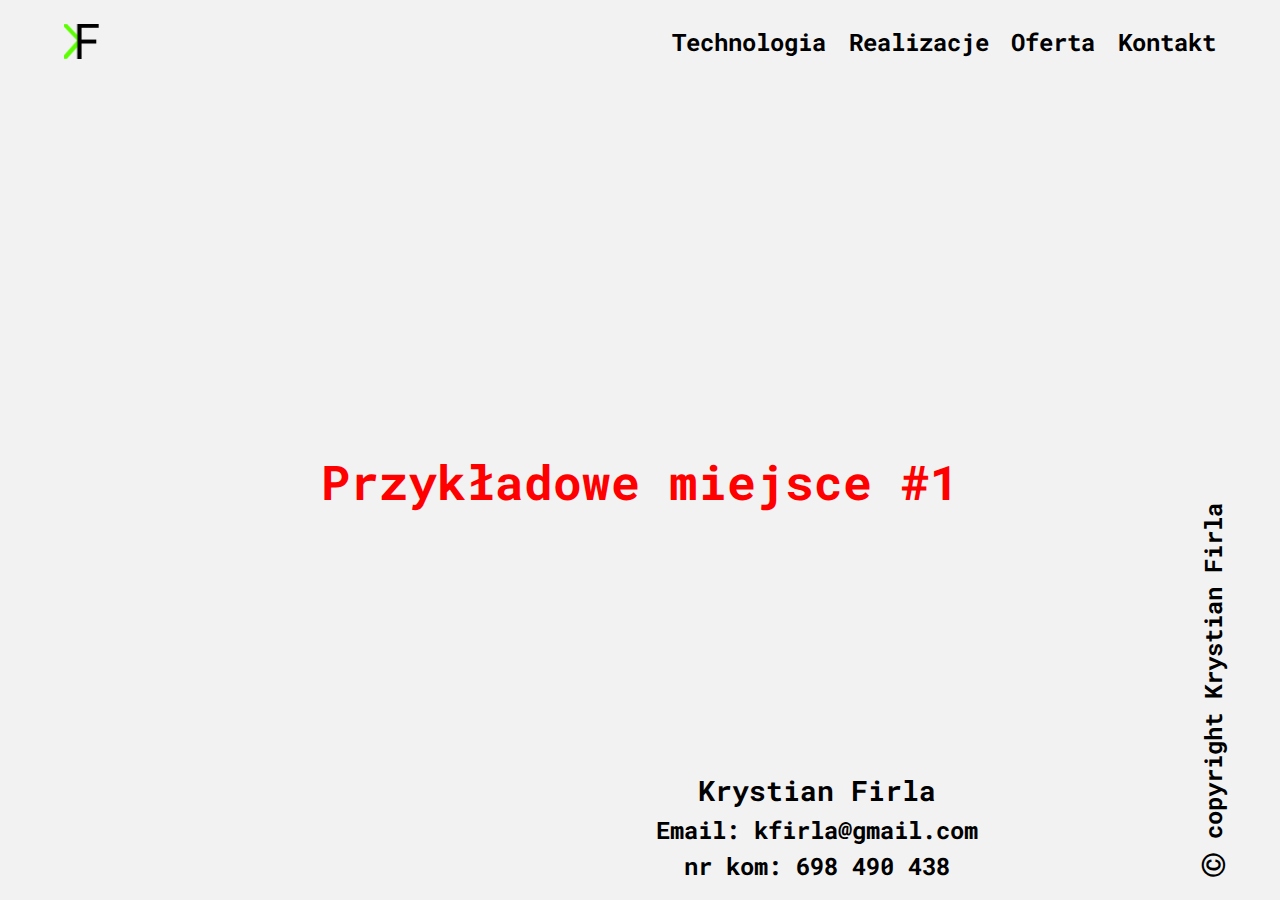
==== contact.html @ 513802cd "jakis poczatek jest" ====
<!DOCTYPE html>
<html lang="pl">

<head>
    <meta charset="UTF-8">
    <meta http-equiv="X-UA-Compatible" content="IE=edge">
    <meta name="viewport" content="width=device-width, initial-scale=1.0">
    <title>Krystian Firla</title>
    <link rel="shortcut icon" href="src/img/favicon.ico" type="image/x-icon">
    <link rel="stylesheet" href="src/css/style.css">
    <script src="src/js/script.js" defer></script>
</head>

<body>
    <header class="navbar">
        <img src="src/img/logo.png" alt="Logo KF" class="logo">
        <img src="src/img/menu.svg" alt="Otwórz menu" class="toggle-nav">
        <nav class="navbar-links">
            <ul>
                <li><a href="index.html">Technologia</a></li>
                <li><a href="realization.html">Realizacje</a></li>
                <li><a href="offer.html">Oferta</a></li>
                <li><a href="contact.html">Kontakt</a></li>
            </ul>
        </nav>
    </header>
    <main>
        <div class="container">
            <div class="left">
                <ul>
                    <li>
                        <a href="#"><img src="src/img/screenshot.png" alt="jakies zdjecie">
                            <h1>Przykładowe miejsce #1</h1>
                        </a>
                    </li>
                </ul>
            </div>
            <div class="right">
                <div class="container">
                    <div class="contact">
                        <h3>Krystian Firla</h3>
                        <p>Email: kfirla@gmail.com</p>
                        <p>nr kom: 698 490 438</p>
                    </div>
                    <p class="rotated">&#9400 copyright Krystian Firla</p>
                </div>
            </div>
        </div>
    </main>

</body>

</html>
---- src/css/style.css ----
@import url("https://fonts.googleapis.com/css2?family=Roboto+Mono:wght@300&display=swap");
*, *::before, *::after {
  -webkit-box-sizing: border-box;
          box-sizing: border-box;
}

:root {
  --background-color: #F2F2F2;
  --green-from-logo: rgba(91, 255, 0, 1);
}

html {
  scroll-behavior: smooth;
}

body {
  margin: 0;
  padding: 0;
  font-family: 'Roboto Mono', monospace;
  line-height: 1.5;
  background-color: var(--background-color);
  font-size: 1.5rem;
}

.navbar {
  width: 100%;
  display: -webkit-box;
  display: -ms-flexbox;
  display: flex;
  -webkit-box-pack: justify;
      -ms-flex-pack: justify;
          justify-content: space-between;
  padding: 1.5rem 4rem;
  position: absolute;
  width: 100%;
  z-index: 3;
}

.toggle-nav {
  position: absolute;
  display: none;
  top: 1.25rem;
  right: 4rem;
}

.navbar-links ul {
  width: calc(50vw - 4rem);
  list-style: none;
  margin: 0;
  padding: 0;
  padding-left: 2rem;
  display: -webkit-box;
  display: -ms-flexbox;
  display: flex;
  -webkit-box-pack: justify;
      -ms-flex-pack: justify;
          justify-content: space-between;
  gap: 1rem;
}

.navbar-links ul li a {
  text-decoration: none;
  display: block;
  color: black;
  font-weight: bold;
}

.navbar-links li:hover a {
  color: var(--green-from-logo);
}

.logo {
  width: 35px;
  height: 35px;
}

.toggle-nav {
  max-width: 40px;
  max-height: 40px;
  cursor: pointer;
}

.left > ul {
  width: 50vw;
  list-style: none;
  margin: 0;
  padding: 0;
}

.left > ul > li > a > img {
  position: absolute;
  width: 100%;
  height: 100vh;
  left: -25%;
  z-index: 1;
}

.left > ul > li > a > h1 {
  position: absolute;
  color: red;
  top: 50%;
  left: 50%;
  z-index: 3;
  -webkit-transform: translate(-50%, -50%);
          transform: translate(-50%, -50%);
}

.right {
  width: calc(50vw - 1rem);
  z-index: 2;
  height: 100vh;
  position: absolute;
  left: 50%;
  top: 0;
  background-color: var(--background-color);
}

.right > .container {
  padding: 1rem;
  height: 100%;
  display: -webkit-box;
  display: -ms-flexbox;
  display: flex;
  gap: 15%;
  -webkit-box-align: end;
      -ms-flex-align: end;
          align-items: end;
}

.right > .container h3,
.right > .container p {
  margin: 0;
  display: -webkit-box;
  display: -ms-flexbox;
  display: flex;
  -webkit-box-pack: center;
      -ms-flex-pack: center;
          justify-content: center;
}

.right > .container .arrow .arrow-down {
  width: 40px;
  cursor: pointer;
  -webkit-transition: all 0.5s ease-in-out;
  transition: all 0.5s ease-in-out;
}

.right > .container ul {
  list-style: none;
  margin: 0;
  padding: 0;
}

.right > .container ul li a {
  text-decoration: none;
  color: black;
}

.right > .container ul li a:hover {
  color: var(--green-from-logo);
}

.right > .container p {
  font-weight: bold;
}

.right > .container .rotated {
  position: absolute;
  bottom: 12rem;
  right: -8.5rem;
  -webkit-transform: rotate(-90deg);
          transform: rotate(-90deg);
}

.main-content {
  position: absolute;
  top: 100vh;
  left: 0;
  padding: 2rem 4rem;
}

.contact {
  display: -webkit-box;
  display: -ms-flexbox;
  display: flex;
  -webkit-box-orient: vertical;
  -webkit-box-direction: normal;
      -ms-flex-direction: column;
          flex-direction: column;
}

@media (max-width: 1550px) {
  .right > .container ul {
    display: none;
  }
}

@media (max-width: 1260px) {
  .navbar {
    padding: 1.5rem 3rem;
  }
  .toggle-nav {
    right: 3rem;
    display: block;
  }
  .navbar-links {
    opacity: 0;
    pointer-events: none;
    position: absolute;
    top: calc(3rem + 40px);
    right: 3rem;
    -webkit-transform: translateY(-10px);
            transform: translateY(-10px);
    -webkit-transition: opacity 150ms ease-in-out, -webkit-transform 150ms ease-in-out;
    transition: opacity 150ms ease-in-out, -webkit-transform 150ms ease-in-out;
    transition: opacity 150ms ease-in-out, transform 150ms ease-in-out;
    transition: opacity 150ms ease-in-out, transform 150ms ease-in-out, -webkit-transform 150ms ease-in-out;
  }
  .navbar-links ul {
    -webkit-box-orient: vertical;
    -webkit-box-direction: normal;
        -ms-flex-direction: column;
            flex-direction: column;
    width: 100%;
    padding: 0;
    display: -webkit-box;
    display: -ms-flexbox;
    display: flex;
    -webkit-box-pack: justify;
        -ms-flex-pack: justify;
            justify-content: space-between;
    gap: 1rem;
  }
  .navbar-links ul li a {
    float: right;
  }
  .navbar-links.active {
    display: block;
    opacity: 1;
    pointer-events: auto;
    -webkit-transform: translateY(0);
            transform: translateY(0);
    background-color: var(--background-color);
  }
}
/*# sourceMappingURL=style.css.map */
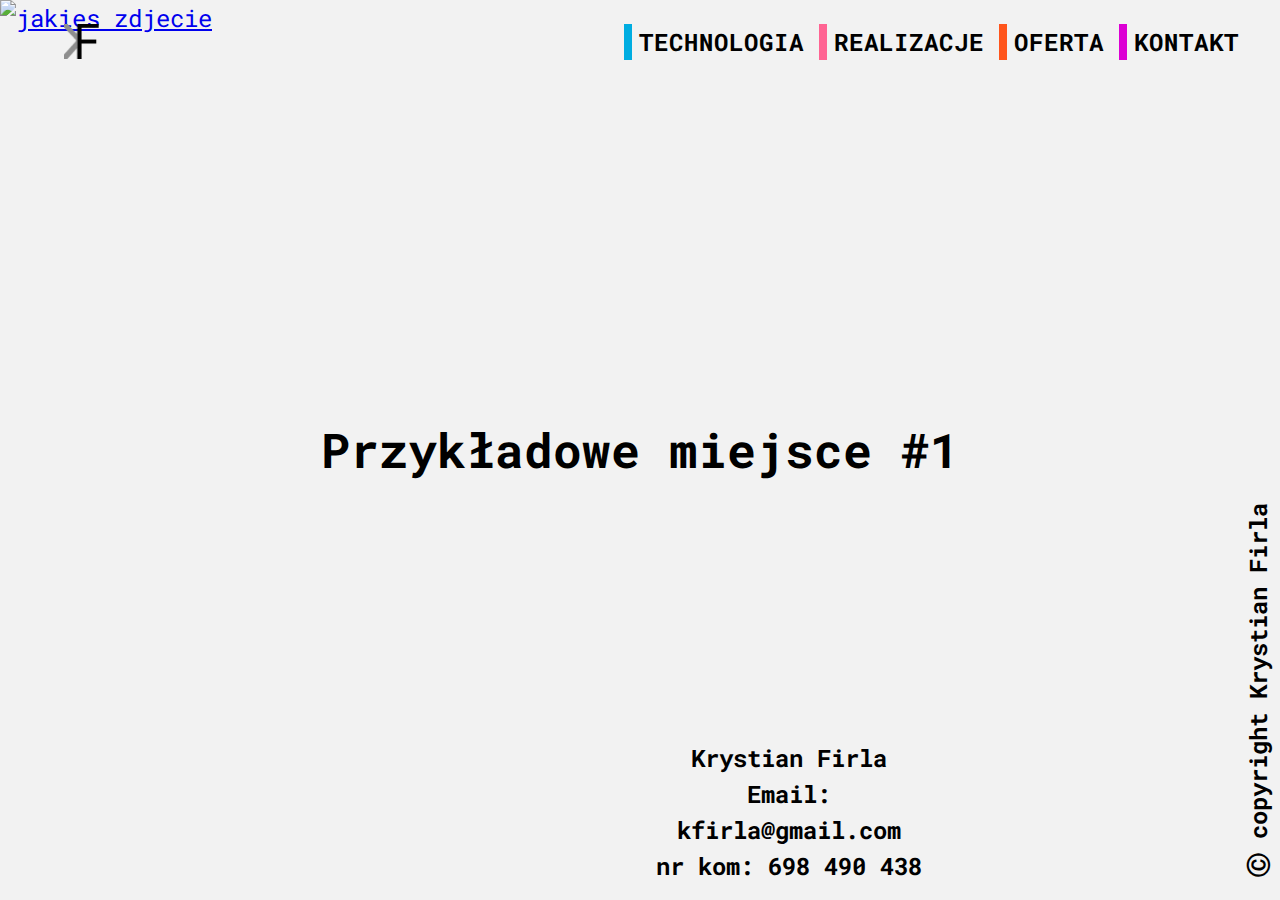
==== commit 7dc86370: "nie jestem zadowolony z efektów ;/" ====
--- a/contact.html
+++ b/contact.html
@@ -17,10 +17,18 @@
         <img src="src/img/menu.svg" alt="Otwórz menu" class="toggle-nav">
         <nav class="navbar-links">
             <ul>
-                <li><a href="index.html">Technologia</a></li>
-                <li><a href="realization.html">Realizacje</a></li>
-                <li><a href="offer.html">Oferta</a></li>
-                <li><a href="contact.html">Kontakt</a></li>
+                <li style="--clr: #00ade1">
+                    <a href="index.html" data-text="&nbsp;Technologia">&nbsp;Technologia&nbsp;</a>
+                </li>
+                <li style="--clr: #ff6493">
+                    <a href="realization.html" data-text="&nbsp;Realizacje">&nbsp;Realizacje&nbsp;</a>
+                </li>
+                <li style="--clr: #ff551c">
+                    <a href="offer.html" data-text="&nbsp;Oferta">&nbsp;Oferta&nbsp;</a>
+                </li>
+                <li style="--clr: #dc00d4">
+                    <a href="contact.html" data-text="&nbsp;Kontakt">&nbsp;Kontakt&nbsp;</a>
+                </li>
             </ul>
         </nav>
     </header>
@@ -29,7 +37,8 @@
             <div class="left">
                 <ul>
                     <li>
-                        <a href="#"><img src="src/img/screenshot.png" alt="jakies zdjecie">
+                        <a href="#">
+                            <img src="src/img/screenshot.png" alt="jakies zdjecie">
                             <h1>Przykładowe miejsce #1</h1>
                         </a>
                     </li>
@@ -37,11 +46,20 @@
             </div>
             <div class="right">
                 <div class="container">
-                    <div class="contact">
-                        <h3>Krystian Firla</h3>
-                        <p>Email: kfirla@gmail.com</p>
-                        <p>nr kom: 698 490 438</p>
-                    </div>
+                    <ul class="contact-list">
+                        <li>
+                            <p>Krystian Firla</p>
+                        </li>
+                        <li>
+                            <p>Email:</p>
+                        </li>
+                        <li class="mail">
+                            <p>kfirla@gmail.com</p>
+                        </li>
+                        <li>
+                            <p>nr kom: 698 490 438</p>
+                        </li>
+                    </ul>
                     <p class="rotated">&#9400 copyright Krystian Firla</p>
                 </div>
             </div>
--- a/src/css/style.css
+++ b/src/css/style.css
@@ -1,12 +1,20 @@
 @import url("https://fonts.googleapis.com/css2?family=Roboto+Mono:wght@300&display=swap");
 *, *::before, *::after {
+  margin: 0;
+  padding: 0;
   -webkit-box-sizing: border-box;
           box-sizing: border-box;
+  font-family: 'Roboto Mono', monospace;
+}
+
+h1, a {
+  margin: 0;
+  padding: 0;
 }
 
 :root {
   --background-color: #F2F2F2;
-  --green-from-logo: rgba(91, 255, 0, 1);
+  --hover-color: rgb(134, 134, 134);
 }
 
 html {
@@ -14,9 +22,6 @@
 }
 
 body {
-  margin: 0;
-  padding: 0;
-  font-family: 'Roboto Mono', monospace;
   line-height: 1.5;
   background-color: var(--background-color);
   font-size: 1.5rem;
@@ -41,11 +46,14 @@
   display: none;
   top: 1.25rem;
   right: 4rem;
+  max-width: 40px;
+  max-height: 40px;
+  cursor: pointer;
 }
 
 .navbar-links ul {
+  position: relative;
   width: calc(50vw - 4rem);
-  list-style: none;
   margin: 0;
   padding: 0;
   padding-left: 2rem;
@@ -55,18 +63,38 @@
   -webkit-box-pack: justify;
       -ms-flex-pack: justify;
           justify-content: space-between;
-  gap: 1rem;
+}
+
+.navbar-links ul li {
+  position: relative;
+  list-style: none;
 }
 
 .navbar-links ul li a {
+  position: relative;
   text-decoration: none;
   display: block;
+  text-transform: uppercase;
+  letter-spacing: 1px;
+  font-weight: bold;
   color: black;
-  font-weight: bold;
-}
-
-.navbar-links li:hover a {
-  color: var(--green-from-logo);
+}
+
+.navbar-links ul li a::before {
+  content: attr(data-text);
+  position: absolute;
+  color: var(--clr);
+  width: 0;
+  overflow: hidden;
+  -webkit-transition: 1s;
+  transition: 1s;
+  border-right: 8px solid var(--clr);
+}
+
+.navbar-links ul li a:hover::before {
+  width: 100%;
+  -webkit-filter: drop-shadow(0 0 25px var(--clr));
+          filter: drop-shadow(0 0 25px var(--clr));
 }
 
 .logo {
@@ -74,10 +102,22 @@
   height: 35px;
 }
 
-.toggle-nav {
-  max-width: 40px;
-  max-height: 40px;
-  cursor: pointer;
+.logo-container {
+  position: absolute;
+  top: 1rem;
+  display: -webkit-box;
+  display: -ms-flexbox;
+  display: flex;
+  -webkit-box-pack: center;
+      -ms-flex-pack: center;
+          justify-content: center;
+  -webkit-box-align: center;
+      -ms-flex-align: center;
+          align-items: center;
+  width: 50px;
+  height: 50px;
+  background-color: violet;
+  border-radius: 1.5rem;
 }
 
 .left > ul {
@@ -88,16 +128,19 @@
 }
 
 .left > ul > li > a > img {
-  position: absolute;
+  position: block;
   width: 100%;
   height: 100vh;
-  left: -25%;
   z-index: 1;
+  -o-object-fit: cover;
+     object-fit: cover;
+  -o-object-position: center;
+     object-position: center;
 }
 
 .left > ul > li > a > h1 {
   position: absolute;
-  color: red;
+  color: black;
   top: 50%;
   left: 50%;
   z-index: 3;
@@ -157,7 +200,7 @@
 }
 
 .right > .container ul li a:hover {
-  color: var(--green-from-logo);
+  color: var(--hover-color);
 }
 
 .right > .container p {
@@ -167,7 +210,7 @@
 .right > .container .rotated {
   position: absolute;
   bottom: 12rem;
-  right: -8.5rem;
+  right: -11.3rem;
   -webkit-transform: rotate(-90deg);
           transform: rotate(-90deg);
 }
@@ -177,6 +220,10 @@
   top: 100vh;
   left: 0;
   padding: 2rem 4rem;
+}
+
+.main-content p {
+  margin-left: 1rem;
 }
 
 .contact {
@@ -192,6 +239,30 @@
 @media (max-width: 1550px) {
   .right > .container ul {
     display: none;
+  }
+  .right > .container .contact-list {
+    display: -webkit-box;
+    display: -ms-flexbox;
+    display: flex;
+    -webkit-box-orient: vertical;
+    -webkit-box-direction: normal;
+        -ms-flex-direction: column;
+            flex-direction: column;
+  }
+}
+
+@media (max-width: 1360px) and (min-width: 1260px) {
+  .navbar-links ul {
+    width: calc(50vw - 1rem);
+  }
+}
+
+@media (max-width: 1259px) {
+  .navbar-links {
+    -webkit-transition: opacity 150ms ease-in-out, -webkit-transform 150ms ease-in-out;
+    transition: opacity 150ms ease-in-out, -webkit-transform 150ms ease-in-out;
+    transition: opacity 150ms ease-in-out, transform 150ms ease-in-out;
+    transition: opacity 150ms ease-in-out, transform 150ms ease-in-out, -webkit-transform 150ms ease-in-out;
   }
 }
 
@@ -211,10 +282,6 @@
     right: 3rem;
     -webkit-transform: translateY(-10px);
             transform: translateY(-10px);
-    -webkit-transition: opacity 150ms ease-in-out, -webkit-transform 150ms ease-in-out;
-    transition: opacity 150ms ease-in-out, -webkit-transform 150ms ease-in-out;
-    transition: opacity 150ms ease-in-out, transform 150ms ease-in-out;
-    transition: opacity 150ms ease-in-out, transform 150ms ease-in-out, -webkit-transform 150ms ease-in-out;
   }
   .navbar-links ul {
     -webkit-box-orient: vertical;
@@ -243,4 +310,38 @@
     background-color: var(--background-color);
   }
 }
+
+@media (max-width: 800px) {
+  .left > ul {
+    display: none;
+  }
+  .right {
+    width: 100%;
+    left: 0%;
+  }
+  .right > .container ul {
+    display: block;
+    position: absolute;
+    top: 70%;
+    -webkit-transform: translateY(-30%);
+            transform: translateY(-30%);
+  }
+  .right > .container ul li {
+    display: -webkit-box;
+    display: -ms-flexbox;
+    display: flex;
+    -webkit-box-pack: start;
+        -ms-flex-pack: start;
+            justify-content: start;
+  }
+  .right > .container ul .mail {
+    margin-left: 3rem;
+  }
+  .right > .container .contact-list {
+    top: 82.5%;
+  }
+  .right > .container .rotated {
+    right: -10.5rem;
+  }
+}
 /*# sourceMappingURL=style.css.map */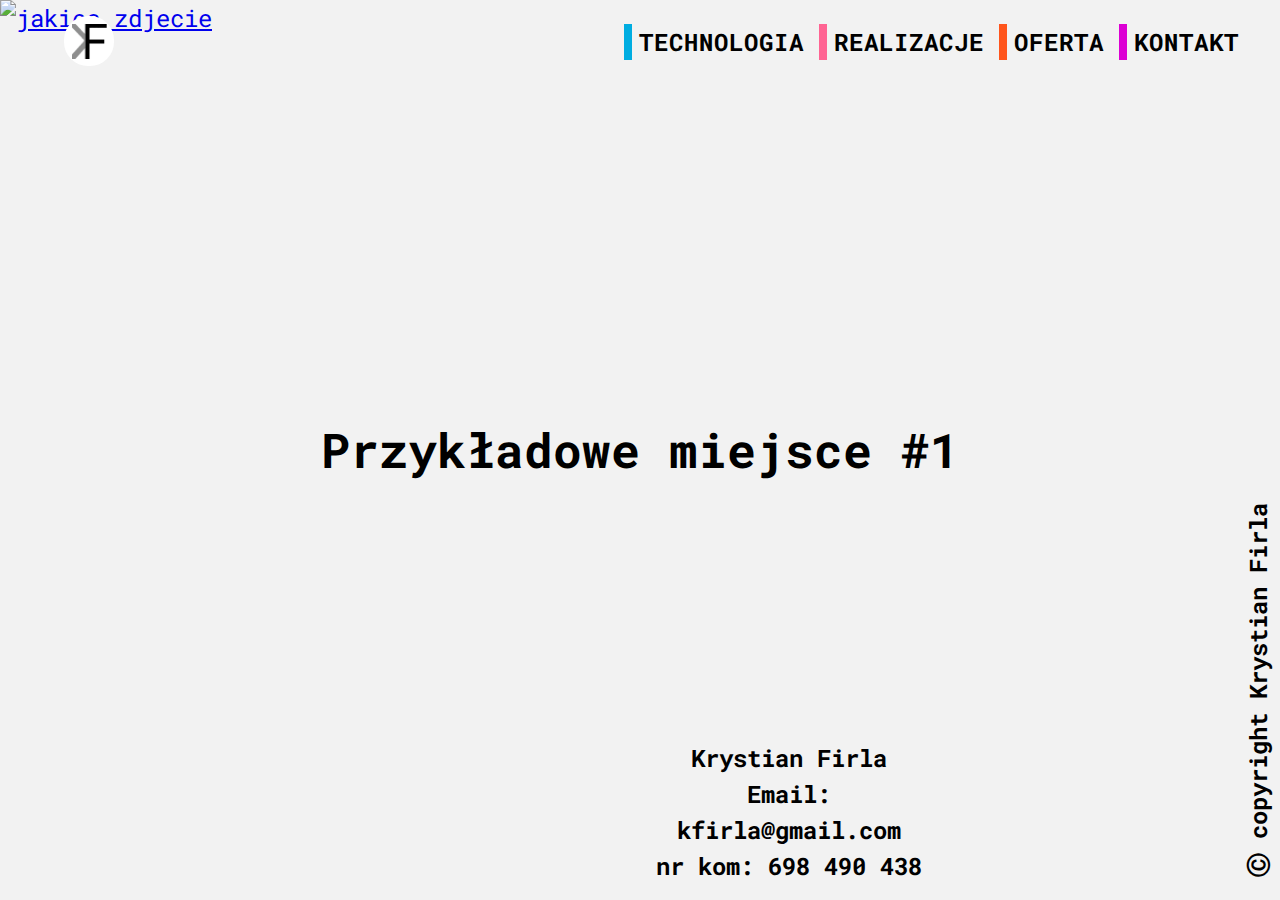
==== commit 1d514591: "Header" ====
--- a/contact.html
+++ b/contact.html
@@ -13,8 +13,12 @@
 
 <body>
     <header class="navbar">
-        <img src="src/img/logo.png" alt="Logo KF" class="logo">
-        <img src="src/img/menu.svg" alt="Otwórz menu" class="toggle-nav">
+        <div class="logo-container">
+            <img src="src/img/logo.png" alt="Logo KF" class="logo">
+        </div>
+        <div class="hamburger-container">
+            <img src="src/img/menu.svg" alt="Otwórz menu" class="toggle-nav">
+        </div>
         <nav class="navbar-links">
             <ul>
                 <li style="--clr: #00ade1">
--- a/src/css/style.css
+++ b/src/css/style.css
@@ -116,7 +116,7 @@
           align-items: center;
   width: 50px;
   height: 50px;
-  background-color: violet;
+  background-color: white;
   border-radius: 1.5rem;
 }
 
